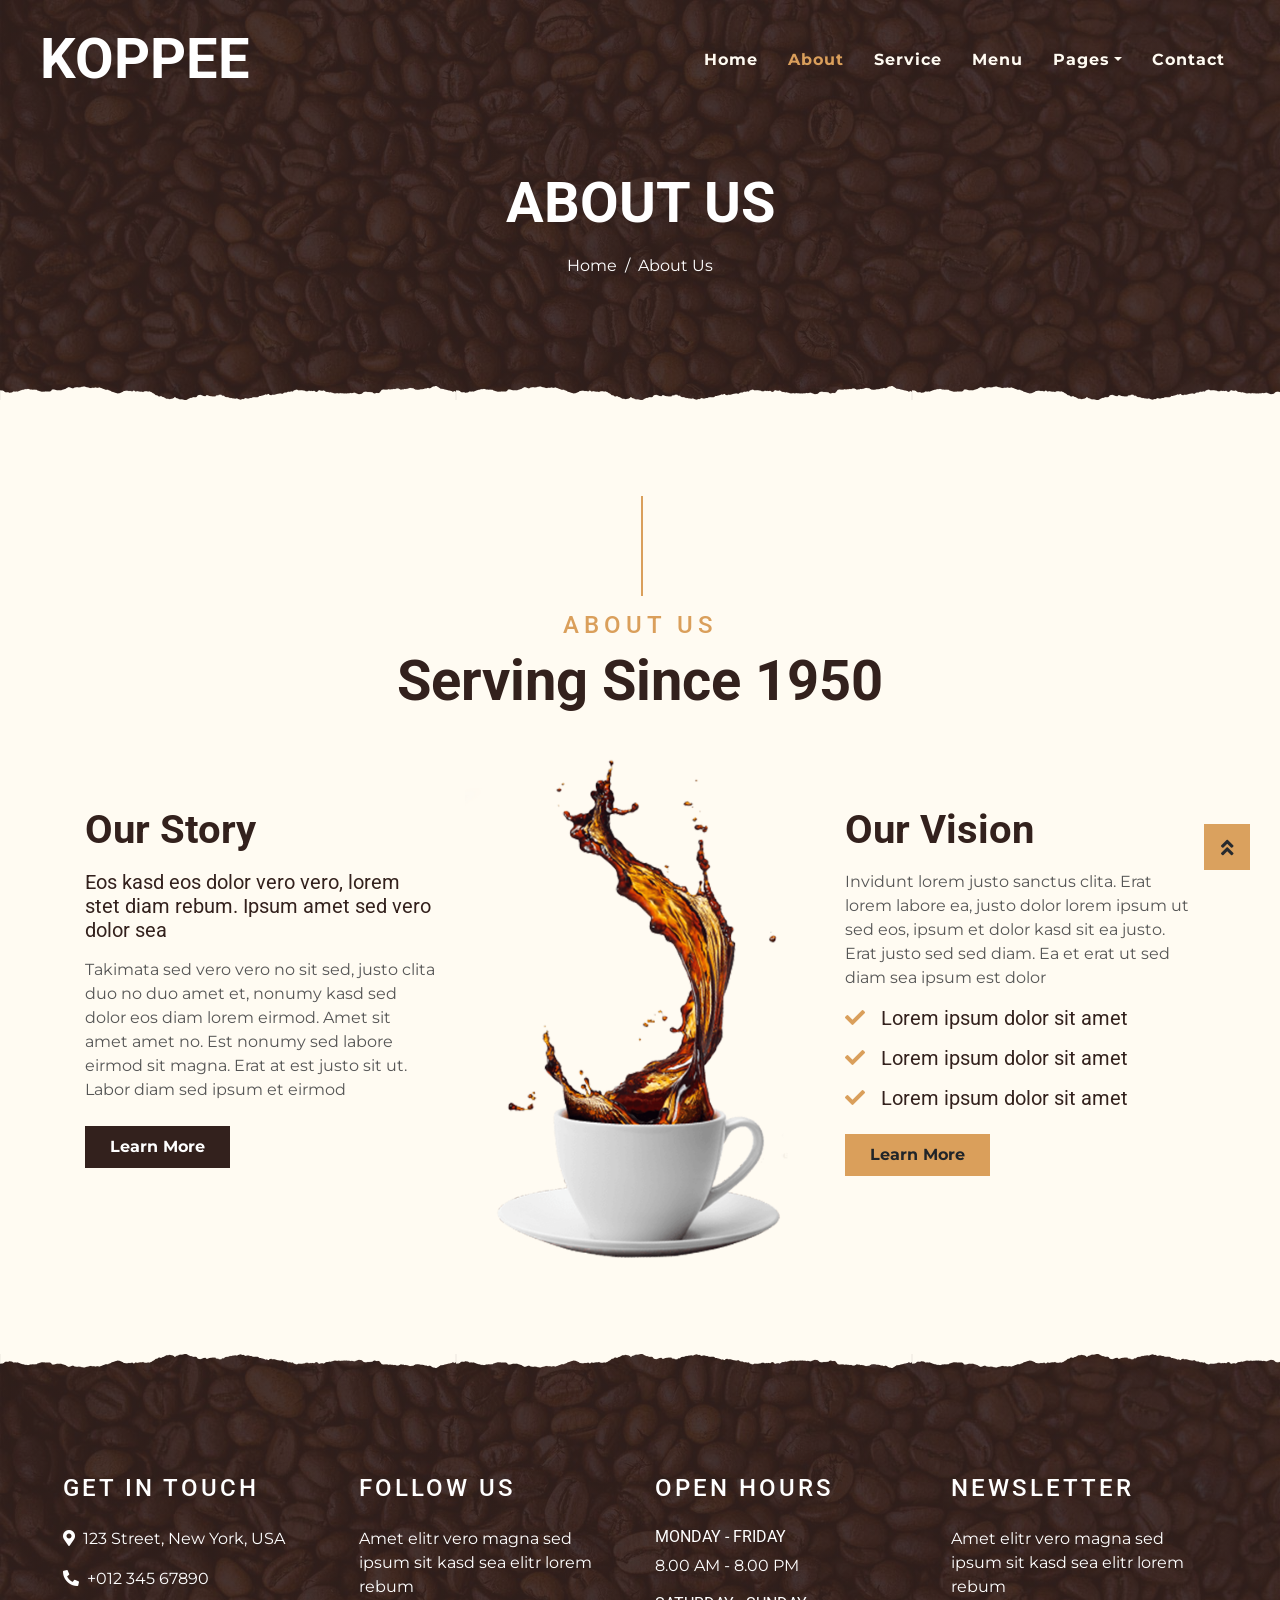
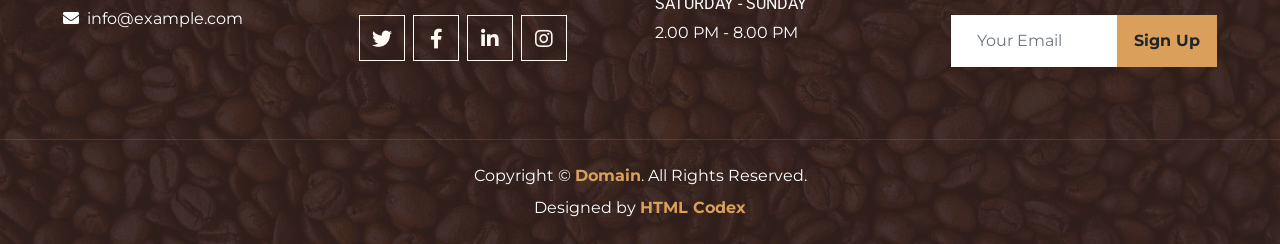
==== about.html @ dbf78ba3 "Initial commit" ====
<!DOCTYPE html>
<html lang="en">

<head>
    <meta charset="utf-8">
    <title>KOPPEE - Coffee Shop HTML Template</title>
    <meta content="width=device-width, initial-scale=1.0" name="viewport">
    <meta content="Free Website Template" name="keywords">
    <meta content="Free Website Template" name="description">

    <!-- Favicon -->
    <link href="img/favicon.ico" rel="icon">

    <!-- Google Font -->
    <link rel="preconnect" href="https://fonts.gstatic.com">
    <link href="https://fonts.googleapis.com/css2?family=Montserrat:wght@200;400&family=Roboto:wght@400;500;700&display=swap" rel="stylesheet"> 

    <!-- Font Awesome -->
    <link href="https://cdnjs.cloudflare.com/ajax/libs/font-awesome/5.10.0/css/all.min.css" rel="stylesheet">

    <!-- Libraries Stylesheet -->
    <link href="lib/owlcarousel/assets/owl.carousel.min.css" rel="stylesheet">
    <link href="lib/tempusdominus/css/tempusdominus-bootstrap-4.min.css" rel="stylesheet" />

    <!-- Customized Bootstrap Stylesheet -->
    <link href="css/style.min.css" rel="stylesheet">
</head>

<body>
    <!-- Navbar Start -->
    <div class="container-fluid p-0 nav-bar">
        <nav class="navbar navbar-expand-lg bg-none navbar-dark py-3">
            <a href="index.html" class="navbar-brand px-lg-4 m-0">
                <h1 class="m-0 display-4 text-uppercase text-white">KOPPEE</h1>
            </a>
            <button type="button" class="navbar-toggler" data-toggle="collapse" data-target="#navbarCollapse">
                <span class="navbar-toggler-icon"></span>
            </button>
            <div class="collapse navbar-collapse justify-content-between" id="navbarCollapse">
                <div class="navbar-nav ml-auto p-4">
                    <a href="index.html" class="nav-item nav-link">Home</a>
                    <a href="about.html" class="nav-item nav-link active">About</a>
                    <a href="service.html" class="nav-item nav-link">Service</a>
                    <a href="menu.html" class="nav-item nav-link">Menu</a>
                    <div class="nav-item dropdown">
                        <a href="#" class="nav-link dropdown-toggle" data-toggle="dropdown">Pages</a>
                        <div class="dropdown-menu text-capitalize">
                            <a href="reservation.html" class="dropdown-item">Reservation</a>
                            <a href="testimonial.html" class="dropdown-item">Testimonial</a>
                        </div>
                    </div>
                    <a href="contact.html" class="nav-item nav-link">Contact</a>
                </div>
            </div>
        </nav>
    </div>
    <!-- Navbar End -->


    <!-- Page Header Start -->
    <div class="container-fluid page-header mb-5 position-relative overlay-bottom">
        <div class="d-flex flex-column align-items-center justify-content-center pt-0 pt-lg-5" style="min-height: 400px">
            <h1 class="display-4 mb-3 mt-0 mt-lg-5 text-white text-uppercase">About Us</h1>
            <div class="d-inline-flex mb-lg-5">
                <p class="m-0 text-white"><a class="text-white" href="">Home</a></p>
                <p class="m-0 text-white px-2">/</p>
                <p class="m-0 text-white">About Us</p>
            </div>
        </div>
    </div>
    <!-- Page Header End -->


    <!-- About Start -->
    <div class="container-fluid py-5">
        <div class="container">
            <div class="section-title">
                <h4 class="text-primary text-uppercase" style="letter-spacing: 5px;">About Us</h4>
                <h1 class="display-4">Serving Since 1950</h1>
            </div>
            <div class="row">
                <div class="col-lg-4 py-0 py-lg-5">
                    <h1 class="mb-3">Our Story</h1>
                    <h5 class="mb-3">Eos kasd eos dolor vero vero, lorem stet diam rebum. Ipsum amet sed vero dolor sea</h5>
                    <p>Takimata sed vero vero no sit sed, justo clita duo no duo amet et, nonumy kasd sed dolor eos diam lorem eirmod. Amet sit amet amet no. Est nonumy sed labore eirmod sit magna. Erat at est justo sit ut. Labor diam sed ipsum et eirmod</p>
                    <a href="" class="btn btn-secondary font-weight-bold py-2 px-4 mt-2">Learn More</a>
                </div>
                <div class="col-lg-4 py-5 py-lg-0" style="min-height: 500px;">
                    <div class="position-relative h-100">
                        <img class="position-absolute w-100 h-100" src="img/about.png" style="object-fit: cover;">
                    </div>
                </div>
                <div class="col-lg-4 py-0 py-lg-5">
                    <h1 class="mb-3">Our Vision</h1>
                    <p>Invidunt lorem justo sanctus clita. Erat lorem labore ea, justo dolor lorem ipsum ut sed eos, ipsum et dolor kasd sit ea justo. Erat justo sed sed diam. Ea et erat ut sed diam sea ipsum est dolor</p>
                    <h5 class="mb-3"><i class="fa fa-check text-primary mr-3"></i>Lorem ipsum dolor sit amet</h5>
                    <h5 class="mb-3"><i class="fa fa-check text-primary mr-3"></i>Lorem ipsum dolor sit amet</h5>
                    <h5 class="mb-3"><i class="fa fa-check text-primary mr-3"></i>Lorem ipsum dolor sit amet</h5>
                    <a href="" class="btn btn-primary font-weight-bold py-2 px-4 mt-2">Learn More</a>
                </div>
            </div>
        </div>
    </div>
    <!-- About End -->


    <!-- Footer Start -->
    <div class="container-fluid footer text-white mt-5 pt-5 px-0 position-relative overlay-top">
        <div class="row mx-0 pt-5 px-sm-3 px-lg-5 mt-4">
            <div class="col-lg-3 col-md-6 mb-5">
                <h4 class="text-white text-uppercase mb-4" style="letter-spacing: 3px;">Get In Touch</h4>
                <p><i class="fa fa-map-marker-alt mr-2"></i>123 Street, New York, USA</p>
                <p><i class="fa fa-phone-alt mr-2"></i>+012 345 67890</p>
                <p class="m-0"><i class="fa fa-envelope mr-2"></i>info@example.com</p>
            </div>
            <div class="col-lg-3 col-md-6 mb-5">
                <h4 class="text-white text-uppercase mb-4" style="letter-spacing: 3px;">Follow Us</h4>
                <p>Amet elitr vero magna sed ipsum sit kasd sea elitr lorem rebum</p>
                <div class="d-flex justify-content-start">
                    <a class="btn btn-lg btn-outline-light btn-lg-square mr-2" href="#"><i class="fab fa-twitter"></i></a>
                    <a class="btn btn-lg btn-outline-light btn-lg-square mr-2" href="#"><i class="fab fa-facebook-f"></i></a>
                    <a class="btn btn-lg btn-outline-light btn-lg-square mr-2" href="#"><i class="fab fa-linkedin-in"></i></a>
                    <a class="btn btn-lg btn-outline-light btn-lg-square" href="#"><i class="fab fa-instagram"></i></a>
                </div>
            </div>
            <div class="col-lg-3 col-md-6 mb-5">
                <h4 class="text-white text-uppercase mb-4" style="letter-spacing: 3px;">Open Hours</h4>
                <div>
                    <h6 class="text-white text-uppercase">Monday - Friday</h6>
                    <p>8.00 AM - 8.00 PM</p>
                    <h6 class="text-white text-uppercase">Saturday - Sunday</h6>
                    <p>2.00 PM - 8.00 PM</p>
                </div>
            </div>
            <div class="col-lg-3 col-md-6 mb-5">
                <h4 class="text-white text-uppercase mb-4" style="letter-spacing: 3px;">Newsletter</h4>
                <p>Amet elitr vero magna sed ipsum sit kasd sea elitr lorem rebum</p>
                <div class="w-100">
                    <div class="input-group">
                        <input type="text" class="form-control border-light" style="padding: 25px;" placeholder="Your Email">
                        <div class="input-group-append">
                            <button class="btn btn-primary font-weight-bold px-3">Sign Up</button>
                        </div>
                    </div>
                </div>
            </div>
        </div>
        <div class="container-fluid text-center text-white border-top mt-4 py-4 px-sm-3 px-md-5" style="border-color: rgba(256, 256, 256, .1) !important;">
            <p class="mb-2 text-white">Copyright &copy; <a class="font-weight-bold" href="#">Domain</a>. All Rights Reserved.</a></p>
            <p class="m-0 text-white">Designed by <a class="font-weight-bold" href="https://htmlcodex.com">HTML Codex</a></p>
        </div>
    </div>
    <!-- Footer End -->


    <!-- Back to Top -->
    <a href="#" class="btn btn-lg btn-primary btn-lg-square back-to-top"><i class="fa fa-angle-double-up"></i></a>


    <!-- JavaScript Libraries -->
    <script src="https://code.jquery.com/jquery-3.4.1.min.js"></script>
    <script src="https://stackpath.bootstrapcdn.com/bootstrap/4.4.1/js/bootstrap.bundle.min.js"></script>
    <script src="lib/easing/easing.min.js"></script>
    <script src="lib/waypoints/waypoints.min.js"></script>
    <script src="lib/owlcarousel/owl.carousel.min.js"></script>
    <script src="lib/tempusdominus/js/moment.min.js"></script>
    <script src="lib/tempusdominus/js/moment-timezone.min.js"></script>
    <script src="lib/tempusdominus/js/tempusdominus-bootstrap-4.min.js"></script>

    <!-- Contact Javascript File -->
    <script src="mail/jqBootstrapValidation.min.js"></script>
    <script src="mail/contact.js"></script>

    <!-- Template Javascript -->
    <script src="js/main.js"></script>
</body>

</html>
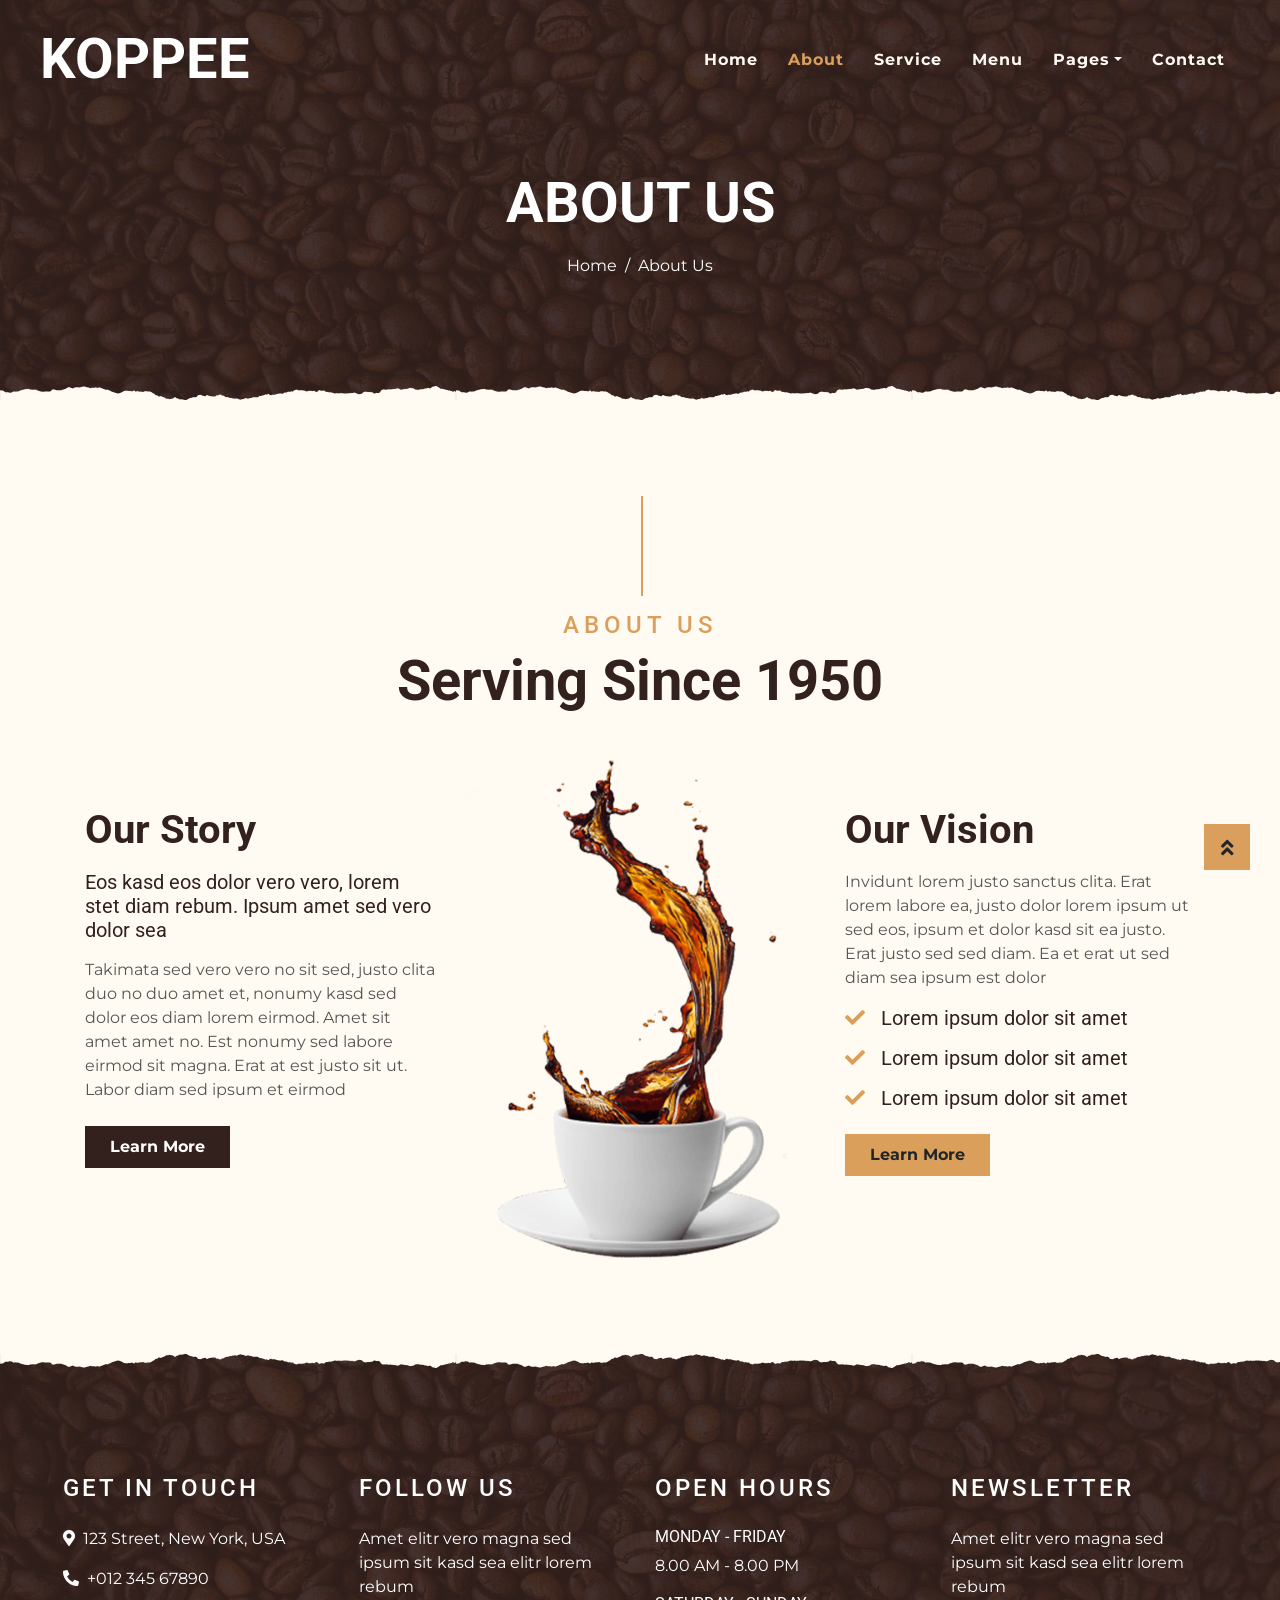
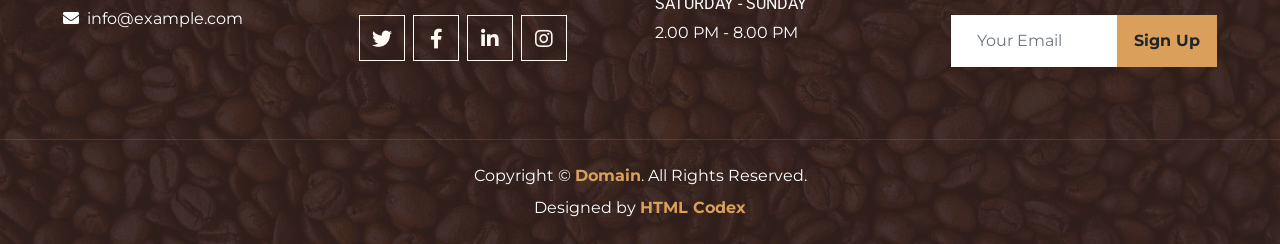
==== commit b819aaa0: "Modificación" ====
--- a/about.html
+++ b/about.html
@@ -5,8 +5,8 @@
     <meta charset="utf-8">
     <title>KOPPEE - Coffee Shop HTML Template</title>
     <meta content="width=device-width, initial-scale=1.0" name="viewport">
-    <meta content="Free Website Template" name="keywords">
-    <meta content="Free Website Template" name="description">
+    <meta content="Delizulia Website" name="keywords">
+    <meta content="Delizulia Website" name="description">
 
     <!-- Favicon -->
     <link href="img/favicon.ico" rel="icon">
